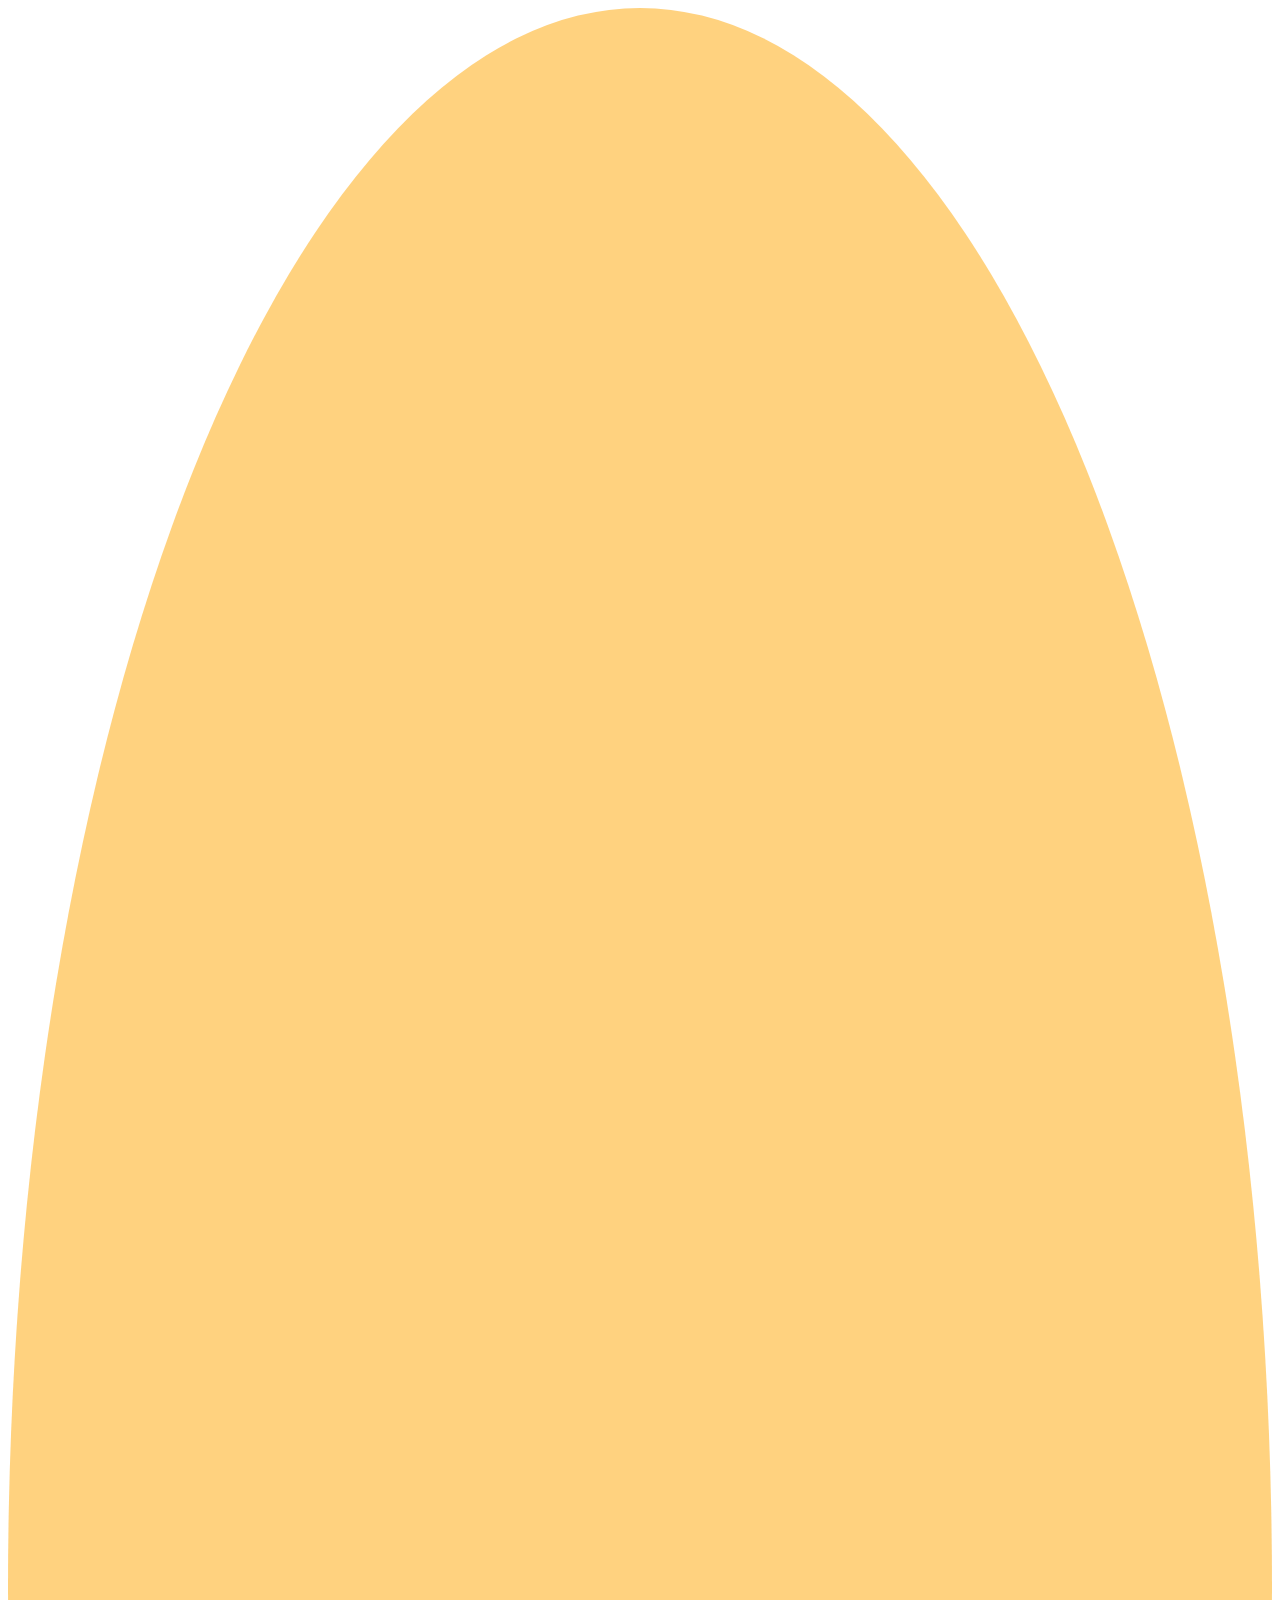
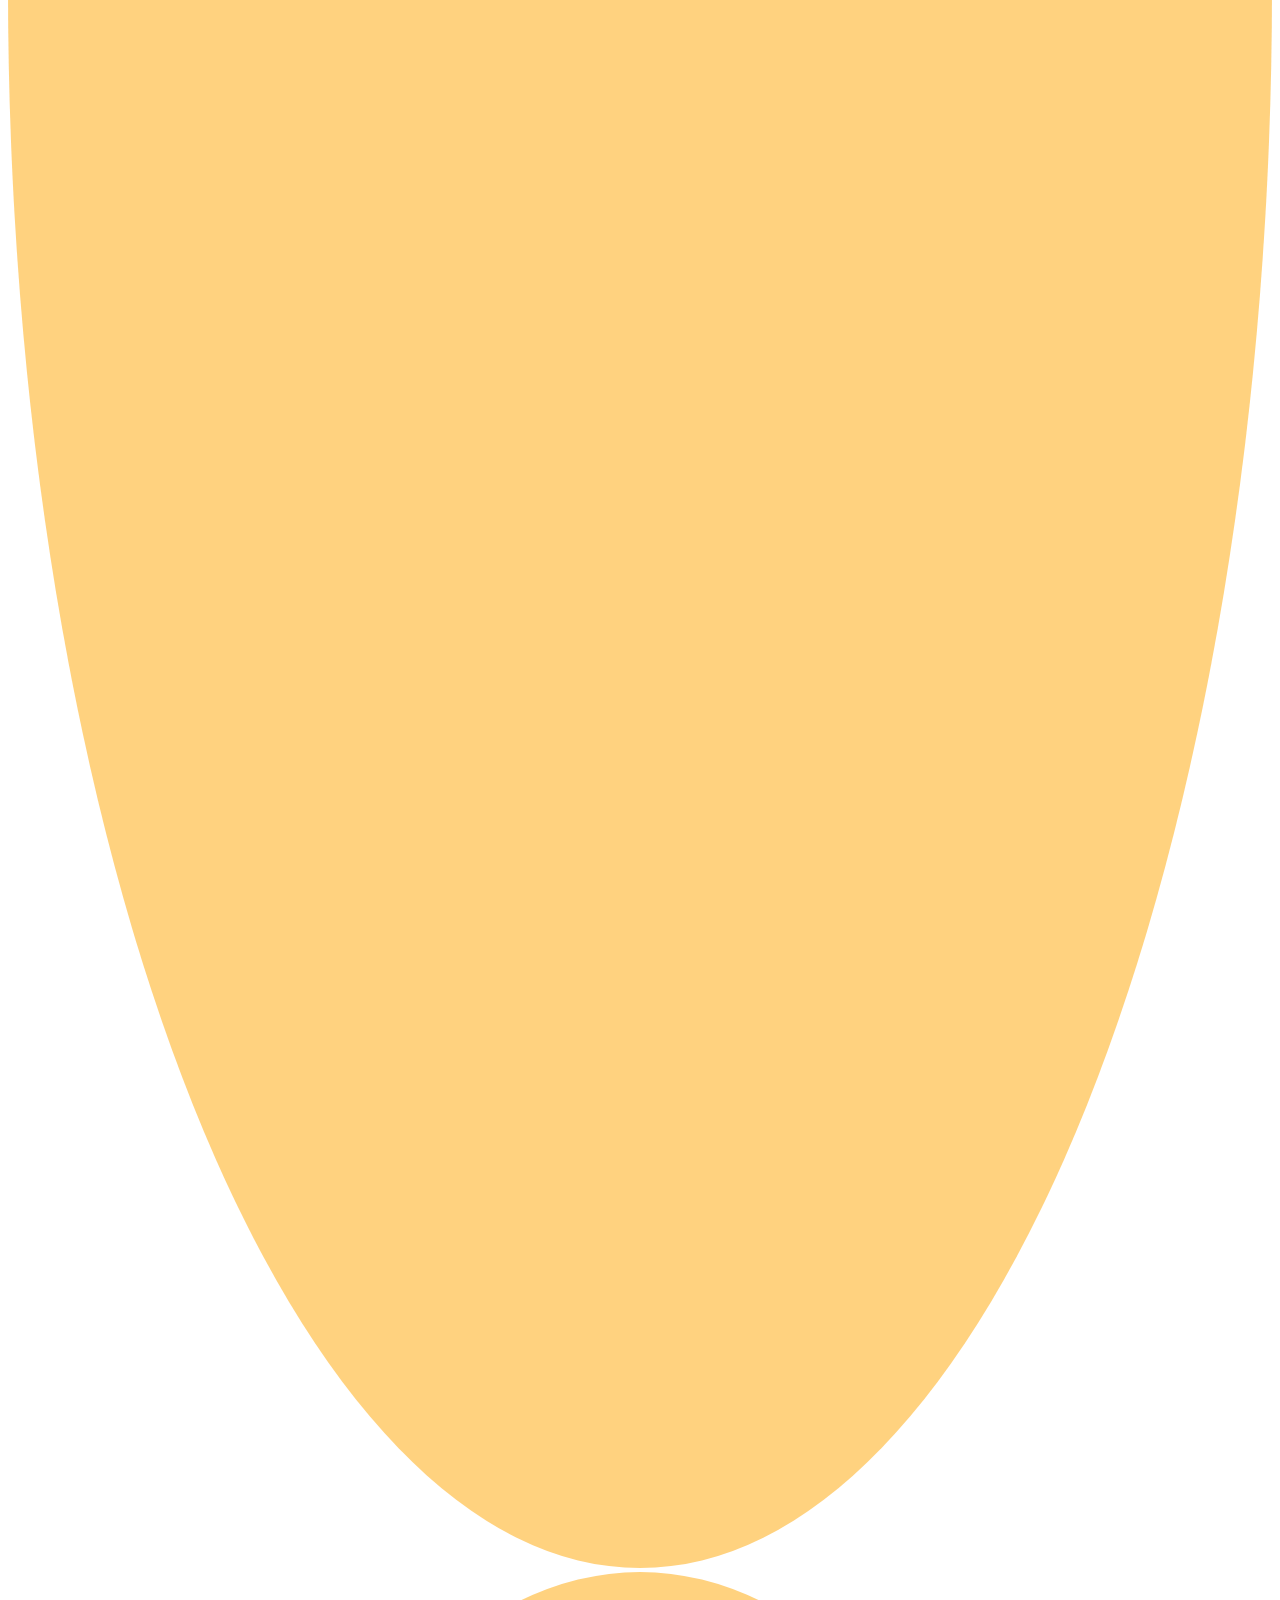
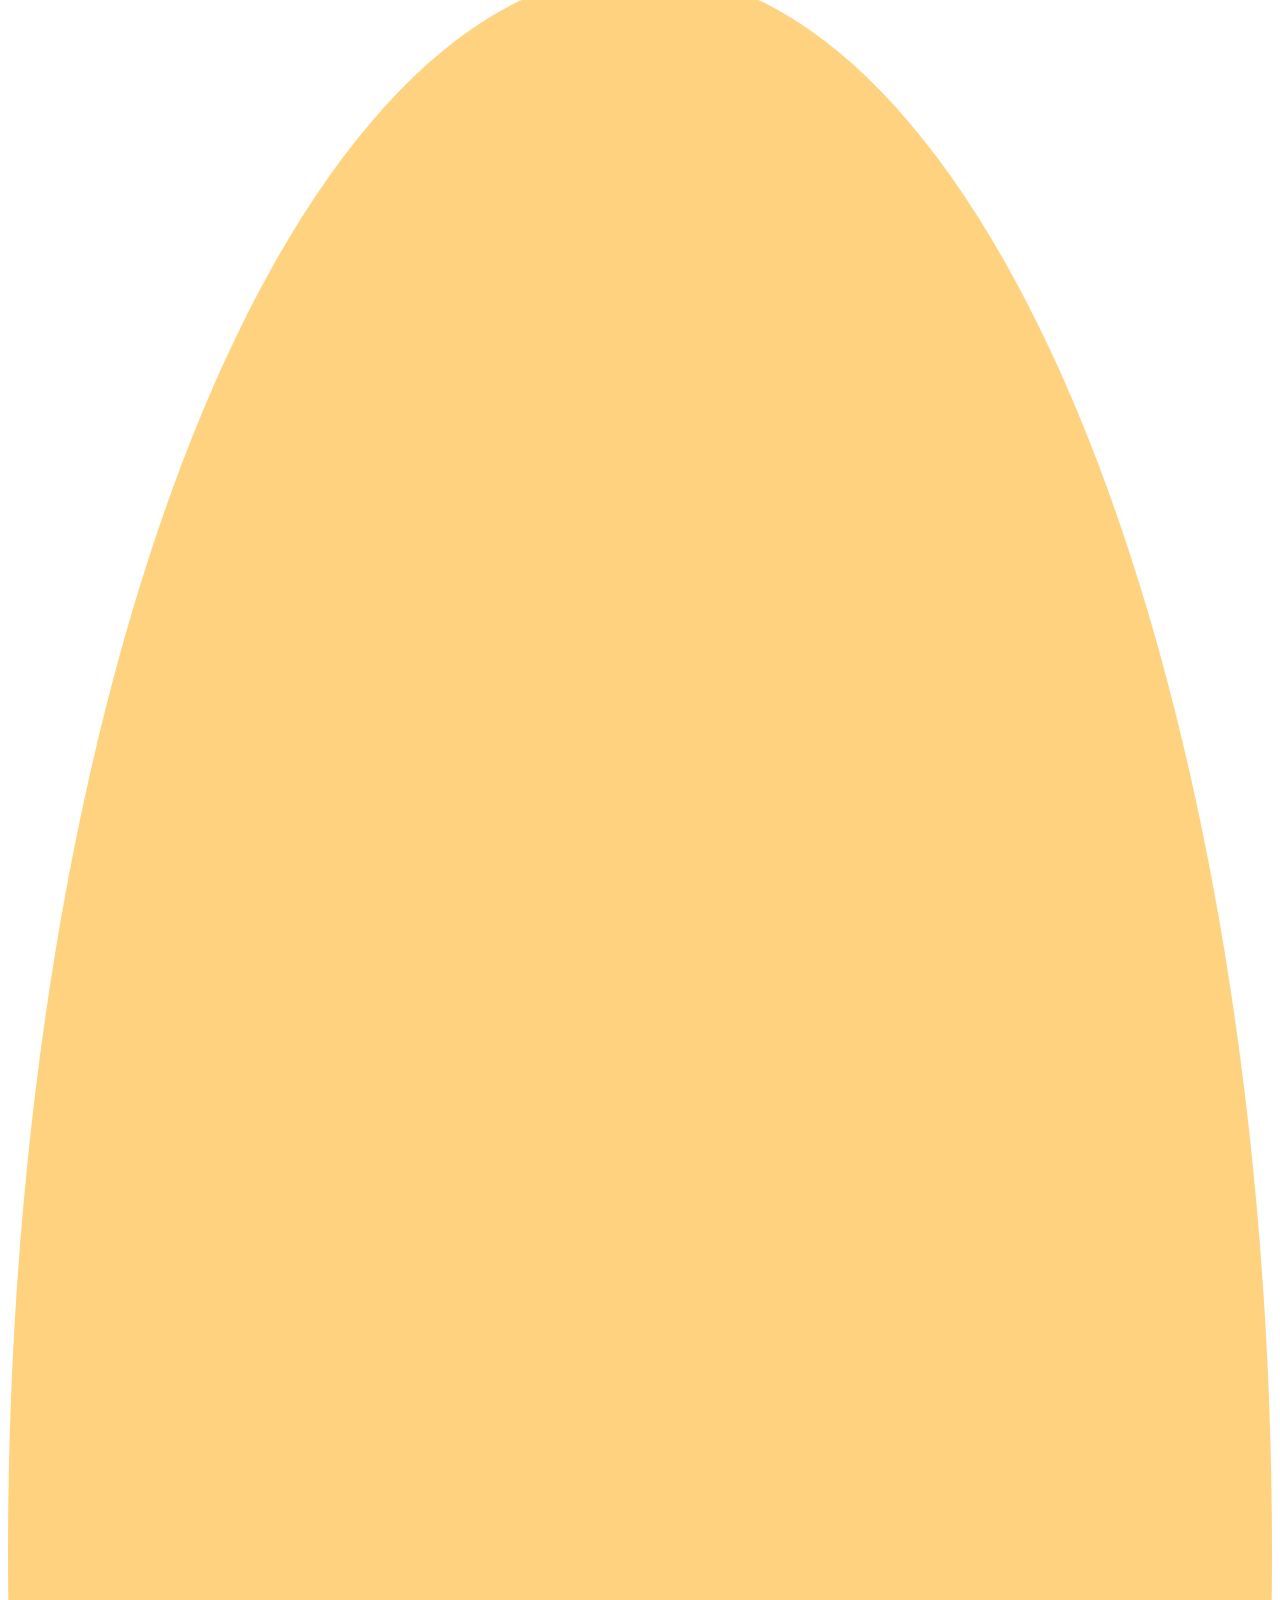
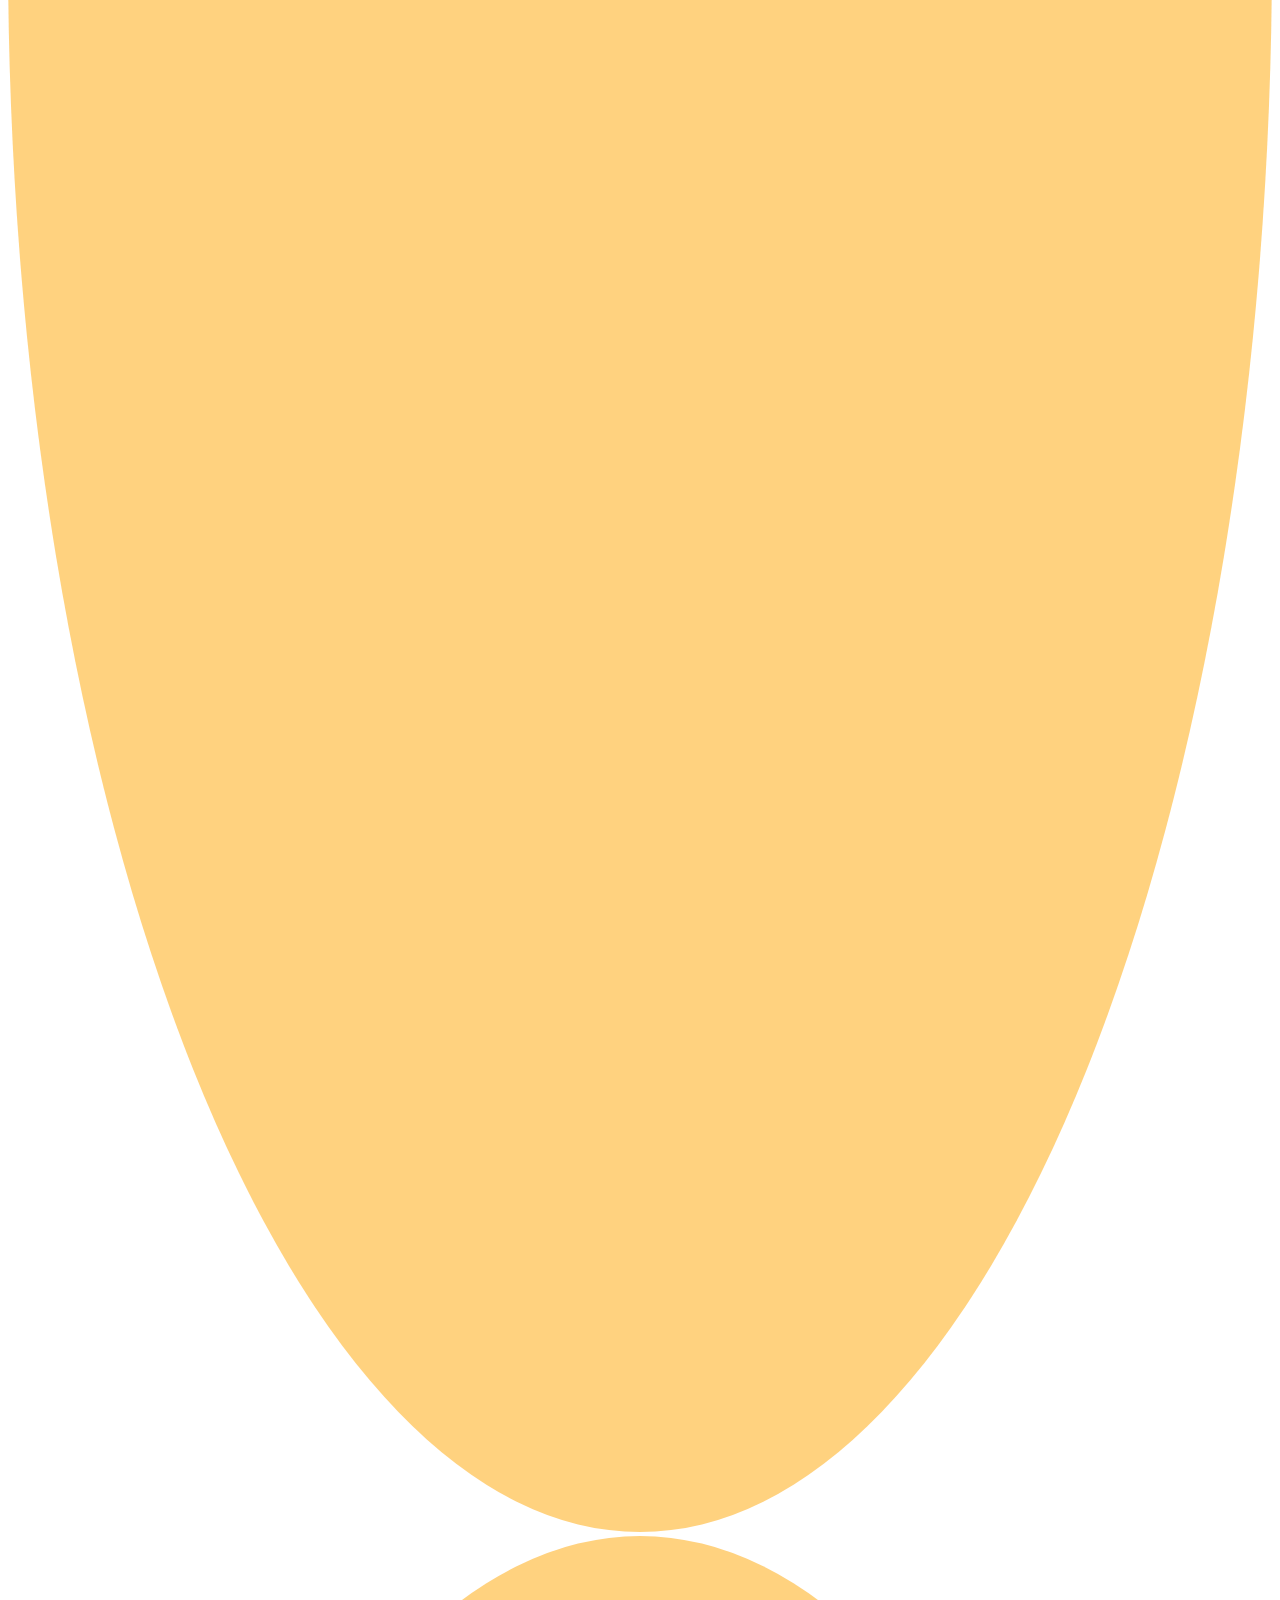
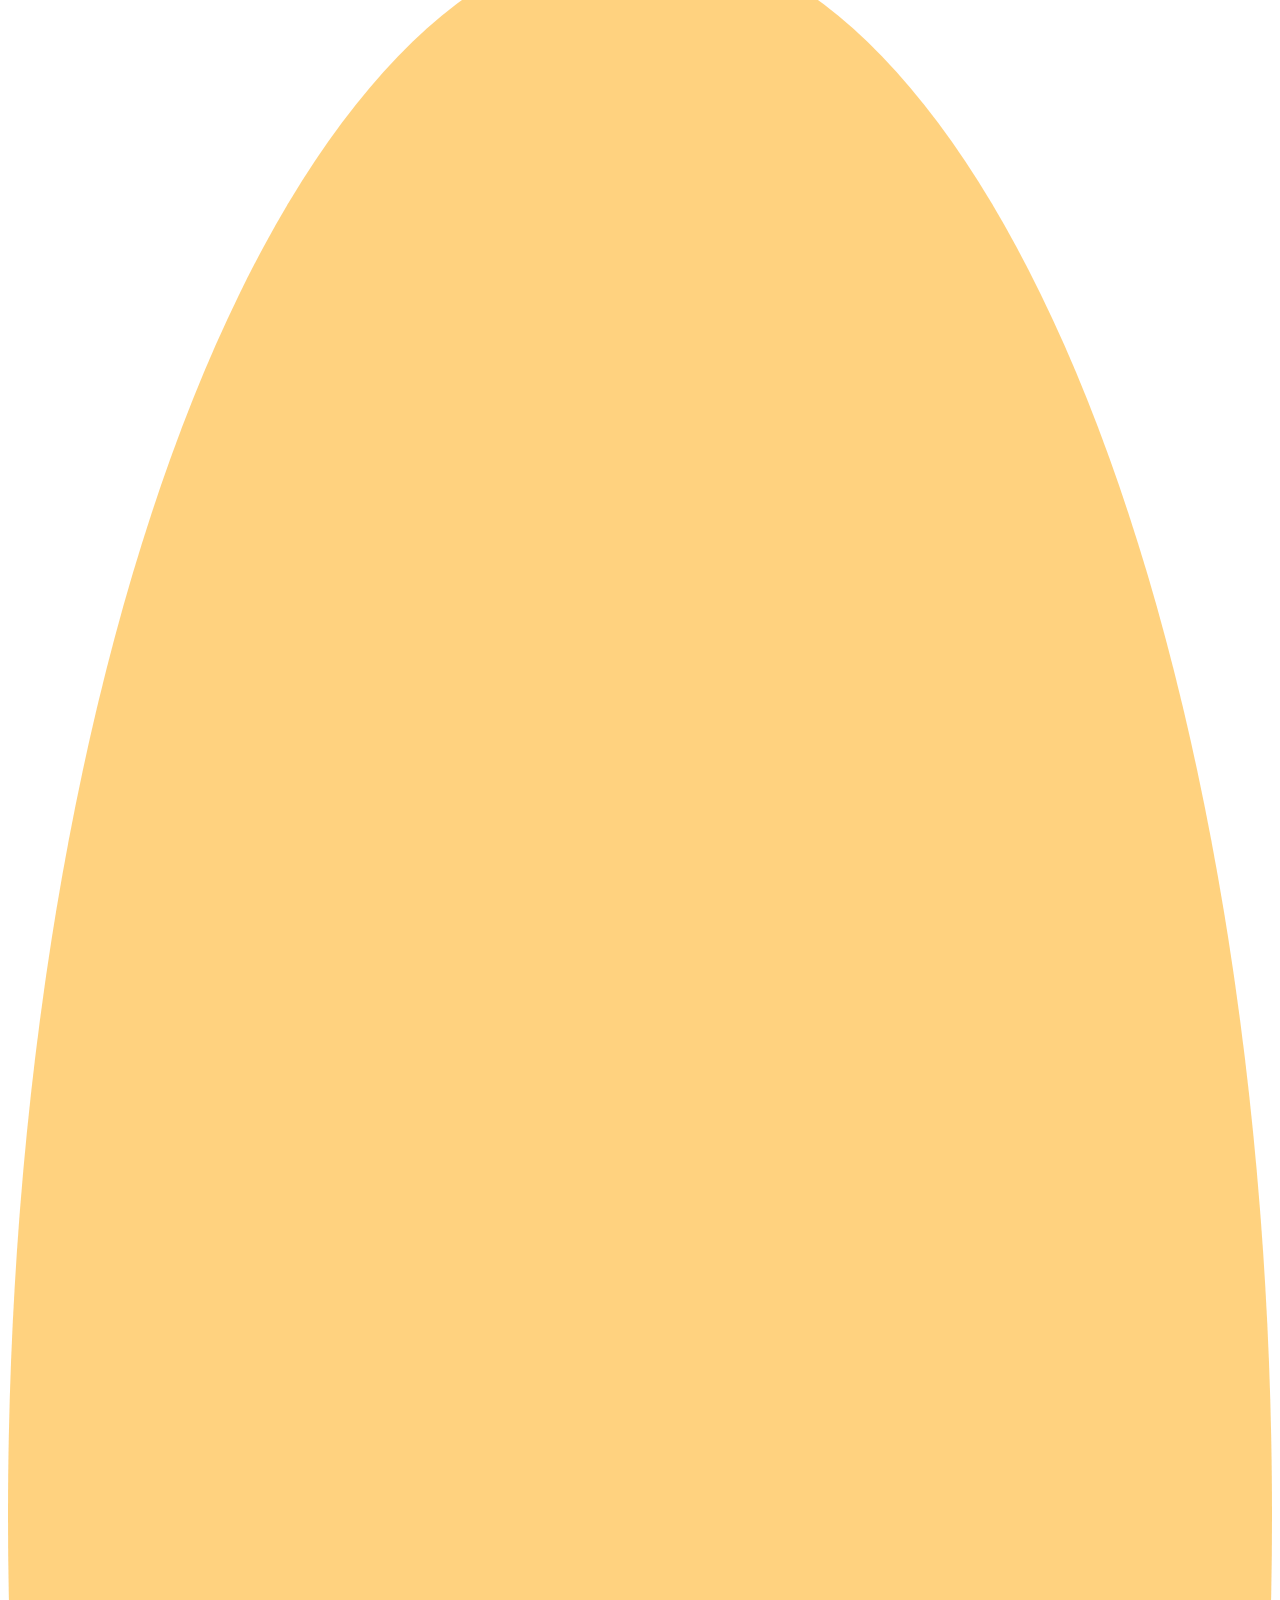
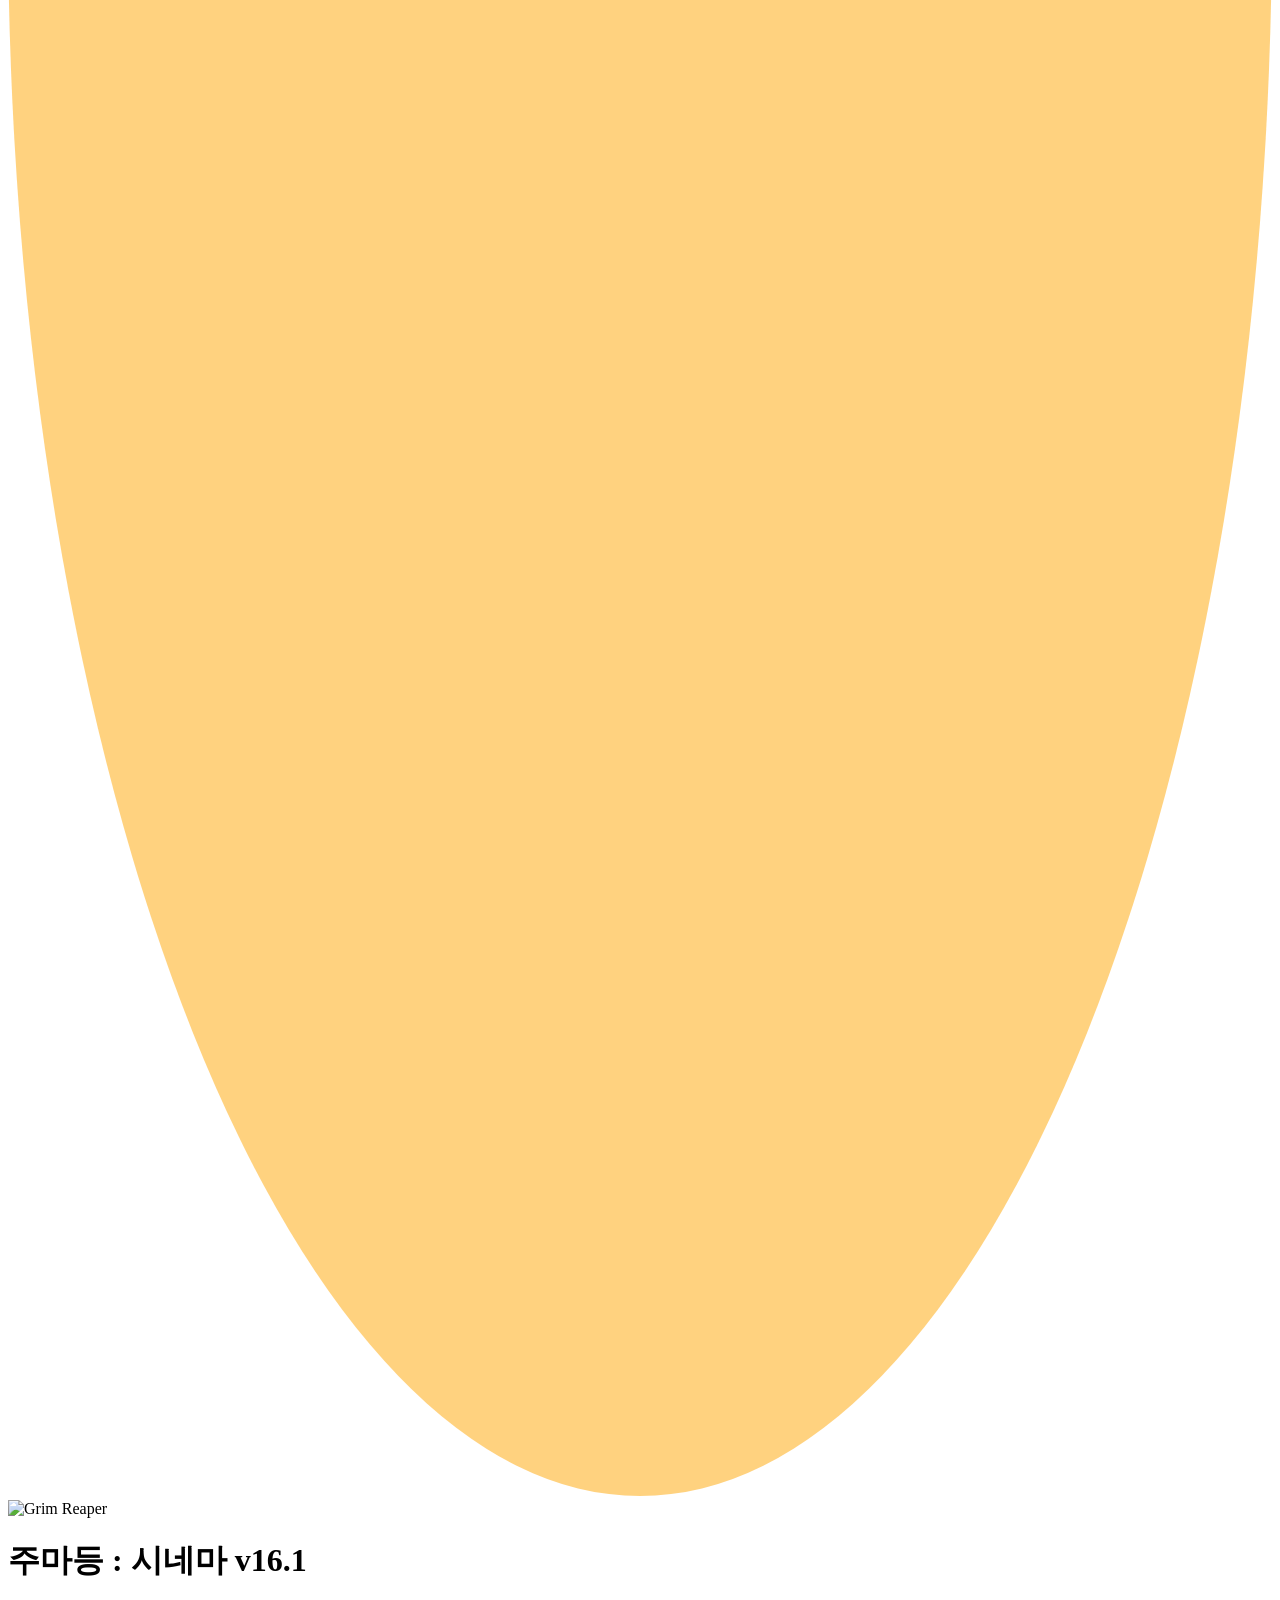
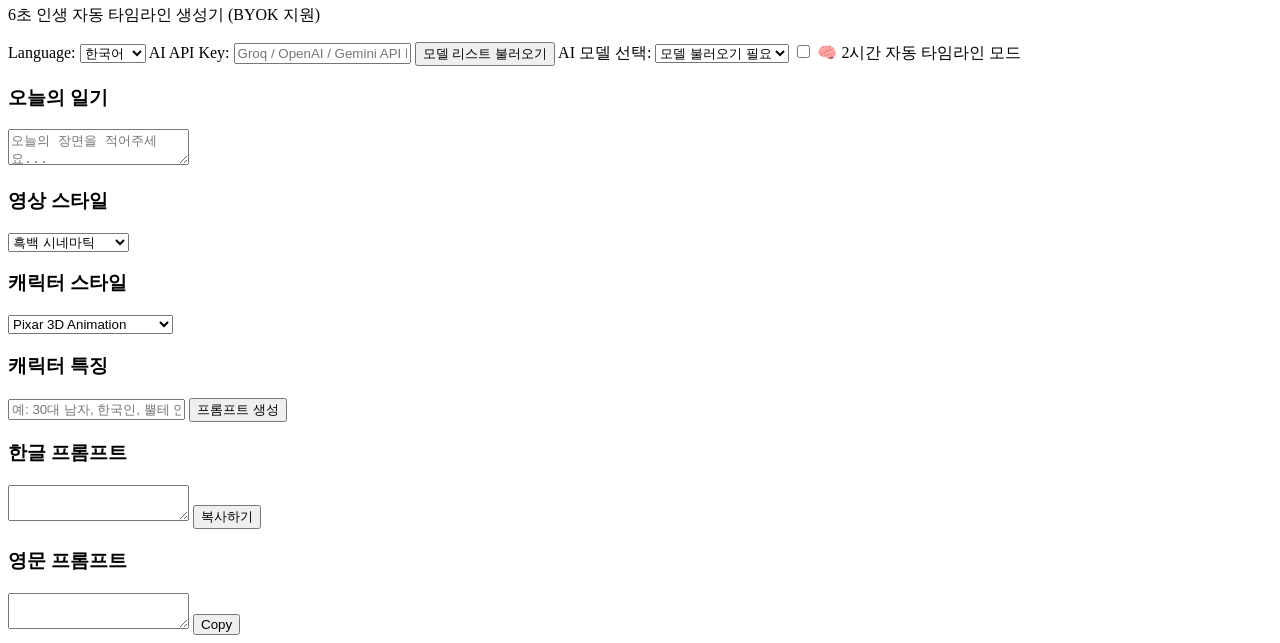
==== public/index.html @ dfca3a8c "Update and rename index.html to public/index.html" ====
<!DOCTYPE html>
<html lang="ko">
<head>
<meta charset="UTF-8">
<title>주마등 : 시네마 v16.1</title>
<link rel="stylesheet" href="style.css">
<link rel="icon" href="assets/favicon.ico">
</head>
<body>
<div class="grain"></div>
<div class="floating-lights">
  <svg class="light" viewBox="0 0 4 10"><ellipse cx="2" cy="5" rx="2" ry="5" fill="orange" opacity="0.5"/></svg>
  <svg class="light" viewBox="0 0 4 10"><ellipse cx="2" cy="5" rx="2" ry="5" fill="orange" opacity="0.5"/></svg>
  <svg class="light" viewBox="0 0 4 10"><ellipse cx="2" cy="5" rx="2" ry="5" fill="orange" opacity="0.5"/></svg>
</div>
<div class="grim-wrapper">
  <img src="assets/grim_reaper.png" alt="Grim Reaper" class="grim"/>
</div>

<div class="container">
  <h1>주마등 : 시네마 v16.1</h1>
  <p class="subtitle">6초 인생 자동 타임라인 생성기 (BYOK 지원)</p>

  <label>Language:
    <select id="langSelect">
      <option value="ko">한국어</option>
      <option value="en">English</option>
    </select>
  </label>

  <label>AI API Key:
    <input id="apiKey" placeholder="Groq / OpenAI / Gemini API Key 입력">
  </label>
  <button id="loadModels">모델 리스트 불러오기</button>

  <label>AI 모델 선택:
    <select id="aiModel">
      <option value="">모델 불러오기 필요</option>
    </select>
  </label>

  <label for="timelineMode">
    <input type="checkbox" id="timelineMode"> 🧠 2시간 자동 타임라인 모드
  </label>

  <h3>오늘의 일기</h3>
  <textarea id="diary" placeholder="오늘의 장면을 적어주세요..."></textarea>

  <h3>영상 스타일</h3>
  <select id="videoStyle">
    <option>흑백 시네마틱</option>
    <option>몽환적 안개</option>
    <option>느린 카메라 워킹</option>
  </select>

  <h3>캐릭터 스타일</h3>
  <select id="characterStyle">
    <option value="Pixar 3D Animation">Pixar 3D Animation</option>
    <option value="Studio Ghibli Style">Studio Ghibli Style</option>
    <option value="Realistic Cinematic Film">Realistic Cinematic Film</option>
    <option value="Noir Black & White">Noir Black & White</option>
    <option value="Makoto Shinkai Anime">Makoto Shinkai Anime</option>
    <option value="Hyperrealistic 4K">Hyperrealistic 4K</option>
    <option value="Claymation">Claymation</option>
    <option value="Vintage 90s Film">Vintage 90s Film</option>
    <option value="custom">직접 입력</option>
  </select>
  <input id="customStyle" placeholder="스타일 직접 입력" style="display:none;">

  <h3>캐릭터 특징</h3>
  <input id="characterDesc" placeholder="예: 30대 남자, 한국인, 뿔테 안경, 근육질, 피곤함">

  <button id="generateBtn">프롬프트 생성</button>

  <div class="stats">
    <p id="sceneCount"></p>
    <p id="totalDuration"></p>
  </div>

  <h3>한글 프롬프트</h3>
  <textarea id="outputKR"></textarea>
  <button id="copyKR">복사하기</button>

  <h3>영문 프롬프트</h3>
  <textarea id="outputEN"></textarea>
  <button id="copyEN">Copy</button>
</div>

<script src="app.js"></script>
</body>
</html>
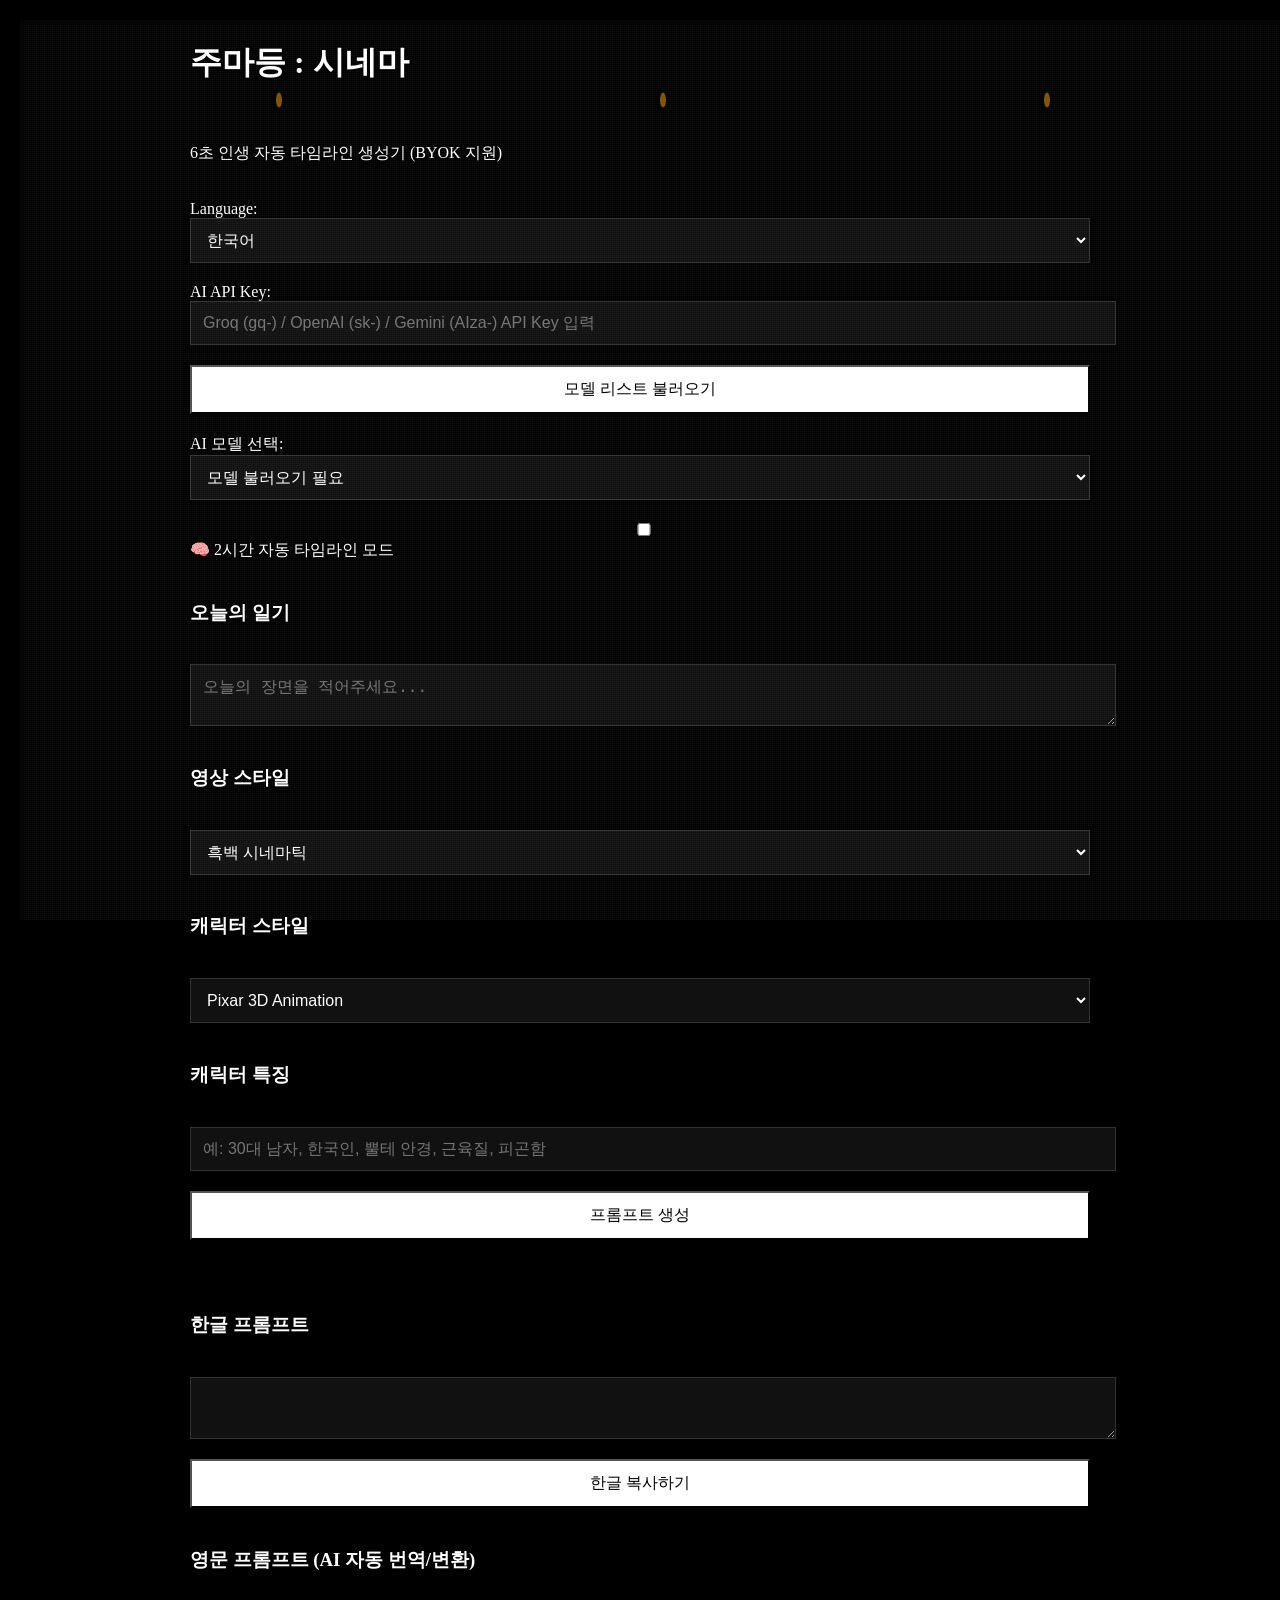
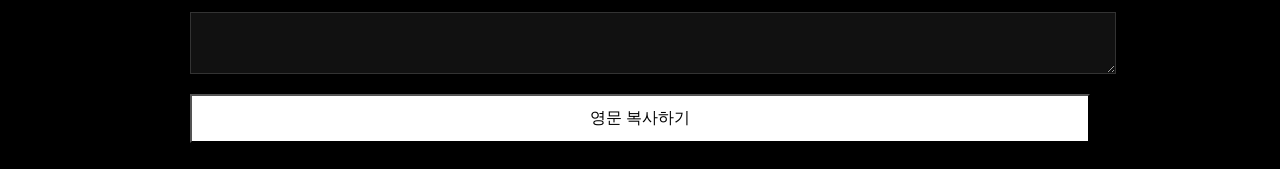
==== commit d91bb9a8: "Update index.html" ====
--- a/public/index.html
+++ b/public/index.html
@@ -1,91 +1,92 @@
 <!DOCTYPE html>
 <html lang="ko">
 <head>
-<meta charset="UTF-8">
-<title>주마등 : 시네마 v16.1</title>
-<link rel="stylesheet" href="style.css">
-<link rel="icon" href="assets/favicon.ico">
+  <meta charset="UTF-8">
+  <meta name="viewport" content="width=device-width, initial-scale=1.0">
+  <title>주마등 : 시네마</title>
+  <link rel="stylesheet" href="style.css">
 </head>
 <body>
-<div class="grain"></div>
-<div class="floating-lights">
-  <svg class="light" viewBox="0 0 4 10"><ellipse cx="2" cy="5" rx="2" ry="5" fill="orange" opacity="0.5"/></svg>
-  <svg class="light" viewBox="0 0 4 10"><ellipse cx="2" cy="5" rx="2" ry="5" fill="orange" opacity="0.5"/></svg>
-  <svg class="light" viewBox="0 0 4 10"><ellipse cx="2" cy="5" rx="2" ry="5" fill="orange" opacity="0.5"/></svg>
-</div>
-<div class="grim-wrapper">
-  <img src="assets/grim_reaper.png" alt="Grim Reaper" class="grim"/>
-</div>
 
-<div class="container">
-  <h1>주마등 : 시네마 v16.1</h1>
-  <p class="subtitle">6초 인생 자동 타임라인 생성기 (BYOK 지원)</p>
-
-  <label>Language:
-    <select id="langSelect">
-      <option value="ko">한국어</option>
-      <option value="en">English</option>
-    </select>
-  </label>
-
-  <label>AI API Key:
-    <input id="apiKey" placeholder="Groq / OpenAI / Gemini API Key 입력">
-  </label>
-  <button id="loadModels">모델 리스트 불러오기</button>
-
-  <label>AI 모델 선택:
-    <select id="aiModel">
-      <option value="">모델 불러오기 필요</option>
-    </select>
-  </label>
-
-  <label for="timelineMode">
-    <input type="checkbox" id="timelineMode"> 🧠 2시간 자동 타임라인 모드
-  </label>
-
-  <h3>오늘의 일기</h3>
-  <textarea id="diary" placeholder="오늘의 장면을 적어주세요..."></textarea>
-
-  <h3>영상 스타일</h3>
-  <select id="videoStyle">
-    <option>흑백 시네마틱</option>
-    <option>몽환적 안개</option>
-    <option>느린 카메라 워킹</option>
-  </select>
-
-  <h3>캐릭터 스타일</h3>
-  <select id="characterStyle">
-    <option value="Pixar 3D Animation">Pixar 3D Animation</option>
-    <option value="Studio Ghibli Style">Studio Ghibli Style</option>
-    <option value="Realistic Cinematic Film">Realistic Cinematic Film</option>
-    <option value="Noir Black & White">Noir Black & White</option>
-    <option value="Makoto Shinkai Anime">Makoto Shinkai Anime</option>
-    <option value="Hyperrealistic 4K">Hyperrealistic 4K</option>
-    <option value="Claymation">Claymation</option>
-    <option value="Vintage 90s Film">Vintage 90s Film</option>
-    <option value="custom">직접 입력</option>
-  </select>
-  <input id="customStyle" placeholder="스타일 직접 입력" style="display:none;">
-
-  <h3>캐릭터 특징</h3>
-  <input id="characterDesc" placeholder="예: 30대 남자, 한국인, 뿔테 안경, 근육질, 피곤함">
-
-  <button id="generateBtn">프롬프트 생성</button>
-
-  <div class="stats">
-    <p id="sceneCount"></p>
-    <p id="totalDuration"></p>
+  <div class="grain"></div> <div class="floating-lights">
+    <svg class="light" viewBox="0 0 4 10"><ellipse cx="2" cy="5" rx="2" ry="5" fill="orange" opacity="0.5"/></svg>
+    <svg class="light" viewBox="0 0 4 10"><ellipse cx="2" cy="5" rx="2" ry="5" fill="orange" opacity="0.5"/></svg>
+    <svg class="light" viewBox="0 0 4 10"><ellipse cx="2" cy="5" rx="2" ry="5" fill="orange" opacity="0.5"/></svg>
   </div>
 
-  <h3>한글 프롬프트</h3>
-  <textarea id="outputKR"></textarea>
-  <button id="copyKR">복사하기</button>
+  <div class="grim-wrapper">
+    <img src="assets/grim_reaper.png" alt="Grim Reaper" class="grim" onerror="this.style.display='none'"/>
+  </div>
 
-  <h3>영문 프롬프트</h3>
-  <textarea id="outputEN"></textarea>
-  <button id="copyEN">Copy</button>
-</div>
+  <div class="container">
+    <h1>주마등 : 시네마</h1>
+    <p class="subtitle">6초 인생 자동 타임라인 생성기 (BYOK 지원)</p>
 
-<script src="app.js"></script>
+    <label>Language:
+      <select id="langSelect">
+        <option value="ko">한국어</option>
+        <option value="en">English</option>
+      </select>
+    </label>
+
+    <label>AI API Key:
+      <input id="apiKey" placeholder="Groq (gq-) / OpenAI (sk-) / Gemini (AIza-) API Key 입력">
+    </label>
+    <button id="loadModels">모델 리스트 불러오기</button>
+
+    <label>AI 모델 선택:
+      <select id="aiModel">
+        <option value="">모델 불러오기 필요</option>
+      </select>
+    </label>
+
+    <label for="timelineMode">
+      <input type="checkbox" id="timelineMode"> 🧠 2시간 자동 타임라인 모드
+    </label>
+
+    <h3>오늘의 일기</h3>
+    <textarea id="diary" placeholder="오늘의 장면을 적어주세요..."></textarea>
+
+    <h3>영상 스타일</h3>
+    <select id="videoStyle">
+      <option>흑백 시네마틱</option>
+      <option>몽환적 안개</option>
+      <option>느린 카메라 워킹</option>
+    </select>
+
+    <h3>캐릭터 스타일</h3>
+    <select id="characterStyle">
+      <option value="Pixar 3D Animation">Pixar 3D Animation</option>
+      <option value="Studio Ghibli Style">Studio Ghibli Style</option>
+      <option value="Realistic Cinematic Film">Realistic Cinematic Film</option>
+      <option value="Noir Black & White">Noir Black & White</option>
+      <option value="Makoto Shinkai Anime">Makoto Shinkai Anime</option>
+      <option value="Hyperrealistic 4K">Hyperrealistic 4K</option>
+      <option value="Claymation">Claymation</option>
+      <option value="Vintage 90s Film">Vintage 90s Film</option>
+      <option value="custom">직접 입력</option>
+    </select>
+    <input id="customStyle" placeholder="스타일 직접 입력" style="display:none; margin-top: 10px;">
+
+    <h3>캐릭터 특징</h3>
+    <input id="characterDesc" placeholder="예: 30대 남자, 한국인, 뿔테 안경, 근육질, 피곤함">
+
+    <button id="generateBtn">프롬프트 생성</button>
+
+    <div class="stats">
+      <p id="sceneCount"></p>
+      <p id="totalDuration"></p>
+    </div>
+
+    <h3>한글 프롬프트</h3>
+    <textarea id="outputKR" class="output-area"></textarea>
+    <button id="copyKR">한글 복사하기</button>
+
+    <h3>영문 프롬프트 (AI 자동 번역/변환)</h3>
+    <textarea id="outputEN" class="output-area"></textarea>
+    <button id="copyEN">영문 복사하기</button>
+  </div>
+
+  <script src="app.js"></script>
 </body>
 </html>
--- a/public/style.css
+++ b/public/style.css
@@ -0,0 +1,90 @@
+body {
+  background:black;
+  color:white;
+  font-family:serif;
+  margin:0;
+  padding:20px;
+  overflow-x:hidden;
+}
+
+.container {
+  max-width:900px;
+  margin:auto;
+  display:flex;
+  flex-direction:column;
+  gap:20px;
+}
+
+textarea,input,select {
+  width:100%;
+  background:#111;
+  color:white;
+  border:1px solid #333;
+  padding:12px;
+  font-size:16px;
+  resize:vertical;
+}
+
+button {
+  background:white;
+  color:black;
+  padding:12px;
+  cursor:pointer;
+  font-size:16px;
+}
+
+.grain {
+  position:fixed;
+  width:100%;
+  height:100%;
+  background: repeating-linear-gradient(
+    0deg,
+    rgba(255,255,255,0.02) 0px,
+    rgba(255,255,255,0.02) 1px,
+    transparent 1px,
+    transparent 2px
+  ),
+  repeating-linear-gradient(
+    90deg,
+    rgba(255,255,255,0.02) 0px,
+    rgba(255,255,255,0.02) 1px,
+    transparent 1px,
+    transparent 2px
+  );
+  pointer-events: none;
+}
+
+.grim-wrapper {
+  position: fixed;
+  bottom:20px;
+  right:20px;
+  opacity:0.15;
+  animation:float 3s ease-in-out infinite;
+  pointer-events: none;
+}
+.grim { width:60px; height:60px; }
+@keyframes float { 0% { transform:translateY(0px); } 50% { transform:translateY(-10px); } 100% { transform:translateY(0px); } }
+
+.floating-lights {
+  position: fixed;
+  top:10%;
+  width:100%;
+  height:200px;
+  pointer-events:none;
+  overflow:hidden;
+}
+.light { position:absolute; width:6px; height:20px; animation: lightFloat 5s linear infinite; }
+.light:nth-child(1){ left:20%; animation-delay:0s;}
+.light:nth-child(2){ left:50%; animation-delay:1s;}
+.light:nth-child(3){ left:80%; animation-delay:2s;}
+@keyframes lightFloat { 0%{ transform:translateY(0); } 100%{ transform:translateY(-150px); } }
+
+@media screen and (max-width:600px){
+  .container {padding:10px;}
+  button, input, select, textarea {font-size:14px;}
+  .grim {width:40px;height:40px;}
+}
+
+.stats {font-size:14px;color:gray;}
+.reaper-message {margin-top:20px;font-style:italic;color:#aaa;}
+.ad-slot { background:#222; color:#aaa; text-align:center; padding:10px; margin:10px 0; border:1px dashed #555;}
